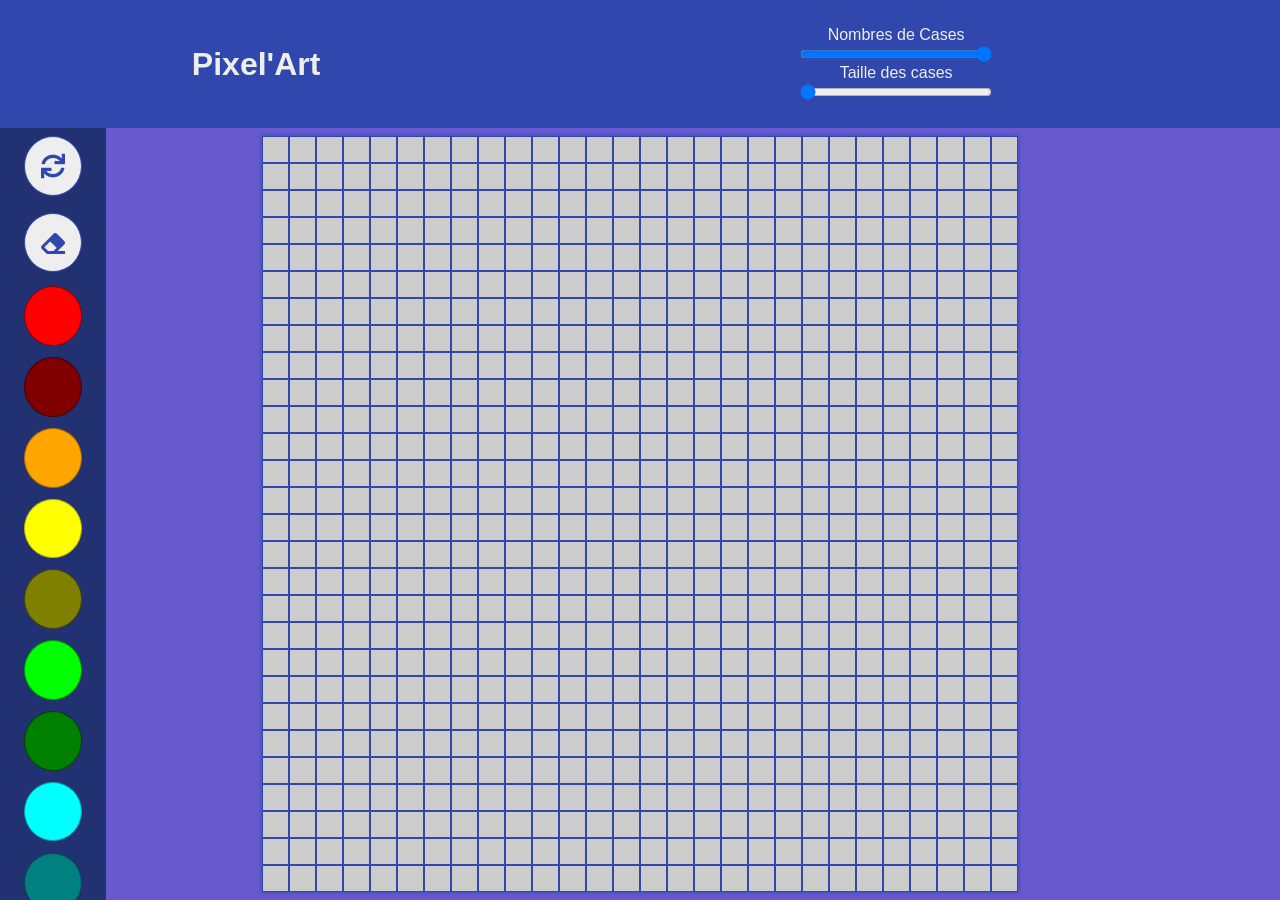
==== index.html @ eb911a30 "Préparation déploiement Github Pages 🚀" ====
<!DOCTYPE html>
<html lang="fr">
   <head>
      <meta charset="UTF-8" />
      <meta name="viewport" content="width=device-width, initial-scale=1.0" />
      <meta http-equiv="X-UA-Compatible" content="ie=edge" />
      <title>Invader</title>
      <link rel="stylesheet" href="../css/style.css" />
      <link rel="stylesheet" href="https://cdnjs.cloudflare.com/ajax/libs/font-awesome/5.15.3/css/all.min.css">
   </head>
   <body>
      <header>
         <h1>Pixel'Art</h1>
         <form id="configuration">
            <!-- Range pour le nombre de cases par colonne -->
            <div>
               <label for="nbOfCasesPerRow"
                  >Nombres de Cases <span id="nbCases"></span
               ></label>
               <input
                  type="range"
                  id="nbOfCasesPerRow"
                  name="nbOfCasesPerRow"
                  min="8"
                  max="28"
                  value="28"
               />
            </div>
            <!-- Range pour la taille des pixels -->
            <div>
               <label for="casesSize"
                  >Taille des cases <span id="caseSize"></span
               ></label>
               <input
                  type="range"
                  id="casesSize"
                  name="casesSize"
                  min="1.5625"
                  max="1.6625"
                  value="1.5625"
                  step="0.0025"
               />
            </div>
         </form>
      </header>
         <main>
            <div id="drawField"></div>
         </main>
         <aside id="toolbar">
            <div class="tool" id="reset"><i class="fas fa-sync"></i></div>
            <div class="tool" id="eraser"><i class="fas fa-eraser"></i></div>
         </aside>
      <div id="phone-message">
      <p>Veuillez consulter ce site sur Desktop pour profiter au maximum de son expérience</p>
    </div>
      <script src="../js/app.js"></script>
   </body>
</html>
---- css/style.css ----
:root {
   --main: #685ACE;
   --darker-main: #3048AD;
   --dark-grey: #213172;
   --beige: #FDF0D5;
   --smooth-white: #eee;
}

body {
   margin: 0;
   padding: 0;
   color: var(--smooth-white);
   background-color: var(--main);
   font-family: Arial, Helvetica, sans-serif;
}

header {
   background-color: var(--darker-main);
   height: 8em;
   text-align: center;
   display: flex;
   justify-content: space-around;
   align-items: center;
}

#configuration {
   width: 30%;
}

#configuration div {
   display: flex;
   flex-direction: column;
   align-items: center;
}

#configuration div input {
   width: 50%;
}

aside {
   position: absolute;
   background-color: var(--dark-grey);
   width: 5em;
   height: calc(100vh - 8em);
   top: 8em;
   display: flex;
   flex-direction: column;
   align-items: center;
   justify-content: flex-start;
   padding: 0 1%;
   overflow-y: scroll;
}

aside div {
   margin: .35em 0;
   border: 1px solid black;
   border-radius: 50%;
   transition: .3s ease-in-out;
   width: 70%;
}
aside .color {
   min-height: 3.6em;
   width: 70%;
}

aside .tool {
   display: flex;
   align-items: center;
   justify-content: center;
   font-size: 1.5em;
   min-height: 3.6rem;
   background-color: var(--smooth-white);
   color: var(--darker-main);
   border: 1px solid var(--darker-main);
}

aside div:hover {
   cursor: pointer;
   transform: scale(1.2);
   box-shadow: 0 0 5px black;
}

aside #reset:hover {
   animation: roll 1s;
}

@keyframes roll {
   0% {
      transform: rotate(0deg);
   }
   100% {
      transform: rotate(720deg) scale(1.2);
   }
}
/* Hide scrollbar for Chrome, Safari and Opera */
aside::-webkit-scrollbar {
   display: none;
 }
 
 /* Hide scrollbar for IE, Edge and Firefox */
 aside {
   -ms-overflow-style: none;  /* IE and Edge */
   scrollbar-width: none;  /* Firefox */
 }

main {
   display: flex;
   justify-content: center;
   align-items: center;
   height: calc(100vh - 8em);
}

#drawField {
   display: flex;
   flex-wrap: wrap;
   box-shadow: 0 0 5px var(--darker-main);
}

.drawableDiv {
   border: 1px solid var(--darker-main);
   background-color: #ccc;
   transition: .1s ease-in-out;
}

.drawableDiv:hover {
   background-color: var(--darker-main);
   cursor: pointer;
}

#phone-message {
   display: none;
}

@media screen and (max-width:680px){
   #phone-message {
      position: absolute;
      top: 0;
      bottom: 0;
      left: 0;
      right: 0;
      background-color: #000;
      display: flex;
      text-align: center;
      justify-content: center;
      align-items: center;
      font-size: 2em;
      font-weight: bold;
   }
}
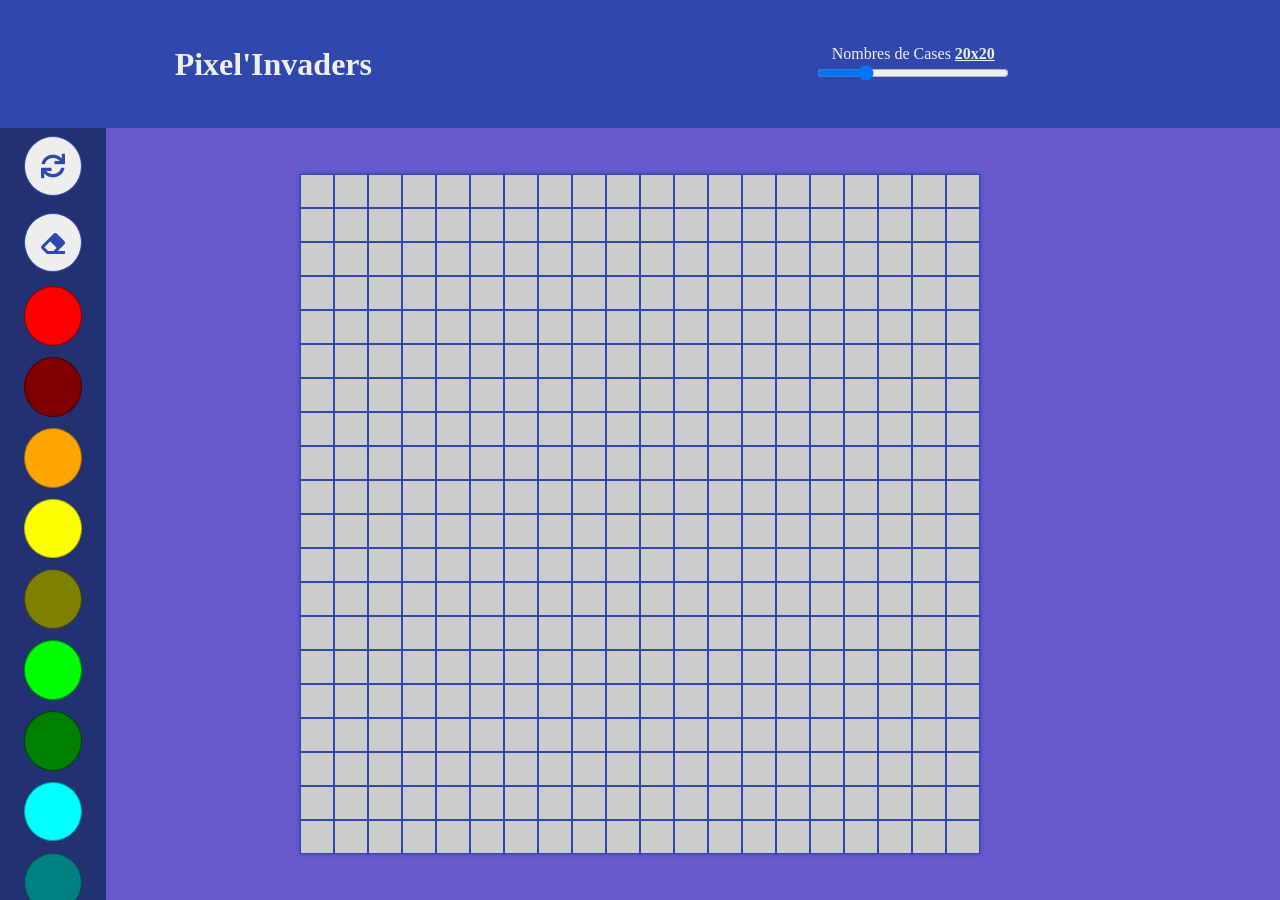
==== commit 8af8a4e6: "Fixed size for drawField, but dynamic size for drawCases" ====
--- a/index.html
+++ b/index.html
@@ -5,12 +5,12 @@
       <meta name="viewport" content="width=device-width, initial-scale=1.0" />
       <meta http-equiv="X-UA-Compatible" content="ie=edge" />
       <title>Invader</title>
-      <link rel="stylesheet" href="../css/style.css" />
+      <link rel="stylesheet" href="style.css" />
       <link rel="stylesheet" href="https://cdnjs.cloudflare.com/ajax/libs/font-awesome/5.15.3/css/all.min.css">
    </head>
    <body>
       <header>
-         <h1>Pixel'Art</h1>
+         <h1>Pixel'Invaders</h1>
          <form id="configuration">
             <!-- Range pour le nombre de cases par colonne -->
             <div>
@@ -21,24 +21,9 @@
                   type="range"
                   id="nbOfCasesPerRow"
                   name="nbOfCasesPerRow"
-                  min="8"
-                  max="28"
-                  value="28"
-               />
-            </div>
-            <!-- Range pour la taille des pixels -->
-            <div>
-               <label for="casesSize"
-                  >Taille des cases <span id="caseSize"></span
-               ></label>
-               <input
-                  type="range"
-                  id="casesSize"
-                  name="casesSize"
-                  min="1.5625"
-                  max="1.6625"
-                  value="1.5625"
-                  step="0.0025"
+                  min="2"
+                  max="80"
+                  value="20"
                />
             </div>
          </form>
@@ -53,6 +38,6 @@
       <div id="phone-message">
       <p>Veuillez consulter ce site sur Desktop pour profiter au maximum de son expérience</p>
     </div>
-      <script src="../js/app.js"></script>
+      <script src="app.js"></script>
    </body>
 </html>
--- a/style.css
+++ b/style.css
@@ -0,0 +1,154 @@
+:root {
+   --main: #685ACE;
+   --darker-main: #3048AD;
+   --dark-grey: #213172;
+   --beige: #FDF0D5;
+   --smooth-white: #eee;
+}
+
+body {
+   margin: 0;
+   padding: 0;
+   color: var(--smooth-white);
+   background-color: var(--main);
+   font-family: 'Press Start 2P', 'Comic Sans MS';
+}
+
+header {
+   background-color: var(--darker-main);
+   height: 8em;
+   text-align: center;
+   display: flex;
+   justify-content: space-around;
+   align-items: center;
+}
+
+#configuration {
+   width: 30%;
+}
+
+#configuration div {
+   display: flex;
+   flex-direction: column;
+   align-items: center;
+}
+
+#configuration div input {
+   width: 50%;
+}
+
+#configuration span {
+   font-weight: bold;
+   text-decoration: underline;
+}
+
+aside {
+   position: absolute;
+   background-color: var(--dark-grey);
+   width: 5em;
+   height: calc(100vh - 8em);
+   top: 8em;
+   display: flex;
+   flex-direction: column;
+   align-items: center;
+   justify-content: flex-start;
+   padding: 0 1%;
+   overflow-y: scroll;
+}
+
+aside div {
+   margin: .35em 0;
+   border: 1px solid black;
+   border-radius: 50%;
+   transition: .3s ease-in-out;
+   width: 70%;
+}
+aside .color {
+   min-height: 3.6em;
+   width: 70%;
+}
+
+aside .tool {
+   display: flex;
+   align-items: center;
+   justify-content: center;
+   font-size: 1.5em;
+   min-height: 3.6rem;
+   background-color: var(--smooth-white);
+   color: var(--darker-main);
+   border: 1px solid var(--darker-main);
+}
+
+aside div:hover {
+   cursor: pointer;
+   transform: scale(1.2);
+   box-shadow: 0 0 5px black;
+}
+
+aside #reset:hover {
+   animation: roll 1s;
+}
+
+@keyframes roll {
+   0% {
+      transform: rotate(0deg);
+   }
+   100% {
+      transform: rotate(720deg) scale(1.2);
+   }
+}
+/* Hide scrollbar for Chrome, Safari and Opera */
+aside::-webkit-scrollbar {
+   display: none;
+ }
+ 
+ /* Hide scrollbar for IE, Edge and Firefox */
+ aside {
+   -ms-overflow-style: none;  /* IE and Edge */
+   scrollbar-width: none;  /* Firefox */
+ }
+
+main {
+   display: flex;
+   justify-content: center;
+   align-items: center;
+   height: calc(100vh - 8em);
+}
+
+#drawField {
+   display: flex;
+   flex-wrap: wrap;
+   box-shadow: 0 0 5px var(--darker-main);
+}
+
+.drawableDiv {
+   border: 1px solid var(--darker-main);
+   background-color: #ccc;
+   transition: .1s ease-in-out;
+}
+
+.drawableDiv:hover {
+   background-color: var(--darker-main);
+   cursor: pointer;
+}
+
+#phone-message {
+   display: none;
+}
+
+@media screen and (max-width:680px){
+   #phone-message {
+      position: absolute;
+      top: 0;
+      bottom: 0;
+      left: 0;
+      right: 0;
+      background-color: #000;
+      display: flex;
+      text-align: center;
+      justify-content: center;
+      align-items: center;
+      font-size: 2em;
+      font-weight: bold;
+   }
+}
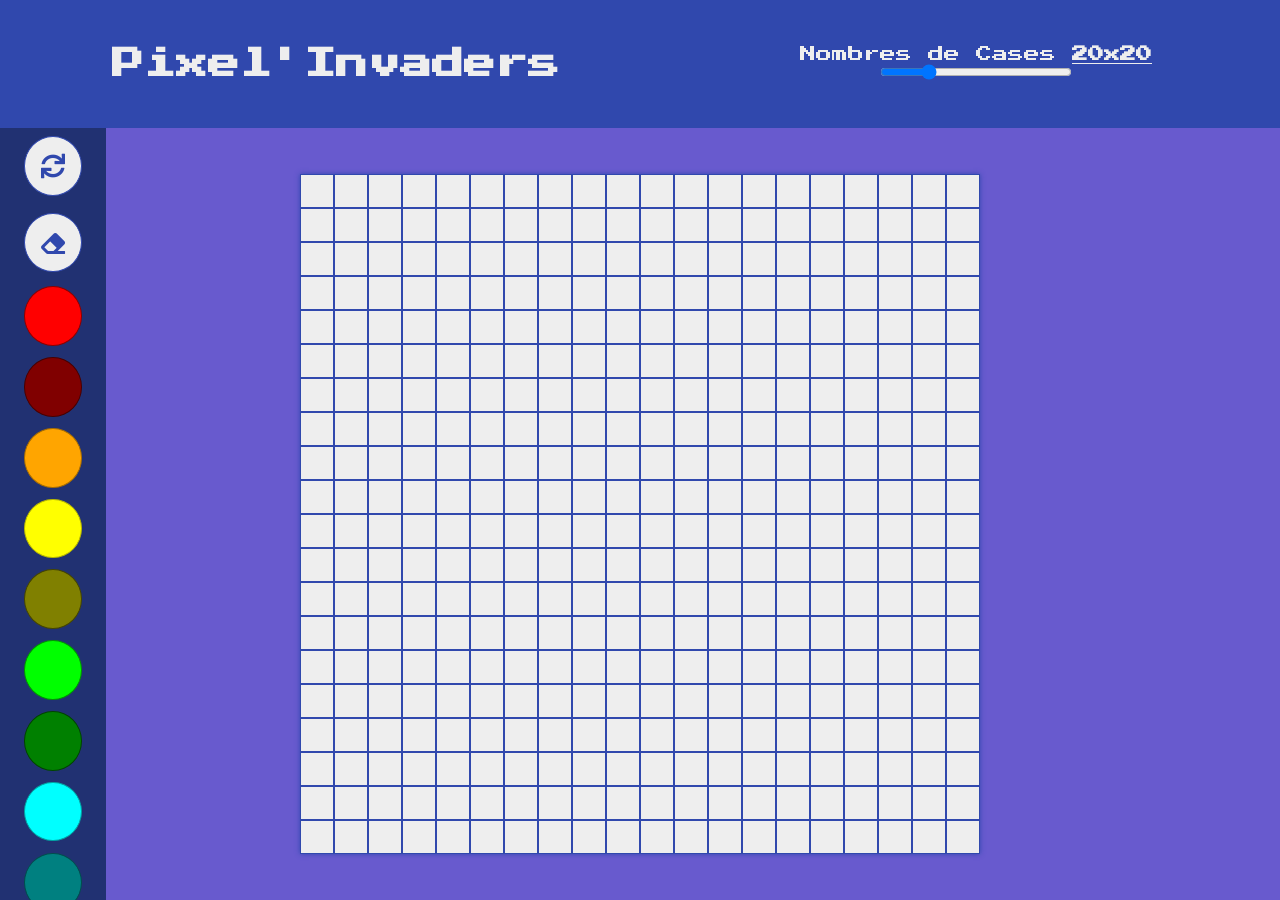
==== commit c46d2bd6: "Coloring the cells when the mouse hold click on drawn area" ====
--- a/index.html
+++ b/index.html
@@ -6,7 +6,10 @@
       <meta http-equiv="X-UA-Compatible" content="ie=edge" />
       <title>Invader</title>
       <link rel="stylesheet" href="style.css" />
+      <link rel="preconnect" href="https://fonts.gstatic.com">
+      <link href="https://fonts.googleapis.com/css2?family=Press+Start+2P&amp;display=swap" rel="stylesheet">
       <link rel="stylesheet" href="https://cdnjs.cloudflare.com/ajax/libs/font-awesome/5.15.3/css/all.min.css">
+      <script src="app.js"></script>
    </head>
    <body>
       <header>
@@ -38,6 +41,5 @@
       <div id="phone-message">
       <p>Veuillez consulter ce site sur Desktop pour profiter au maximum de son expérience</p>
     </div>
-      <script src="app.js"></script>
    </body>
 </html>
--- a/style.css
+++ b/style.css
@@ -123,7 +123,7 @@
 
 .drawableDiv {
    border: 1px solid var(--darker-main);
-   background-color: #ccc;
+   background-color: #eee;
    transition: .1s ease-in-out;
 }
 
@@ -132,6 +132,10 @@
    cursor: pointer;
 }
 
+/* 
+const STYLESHEET = document.createElement('style');
+         const CSS_HOVER = `.drawableDiv:hover{ background-color: ${this.currentColor}; cursor: pointer; }`;
+         STYLESHEET.stylesheet ? STYLESHEET.stylesheet.cssText = css : STYLESHEET.appendChild(document.createTextNode(CSS_HOVER)); */
 #phone-message {
    display: none;
 }
